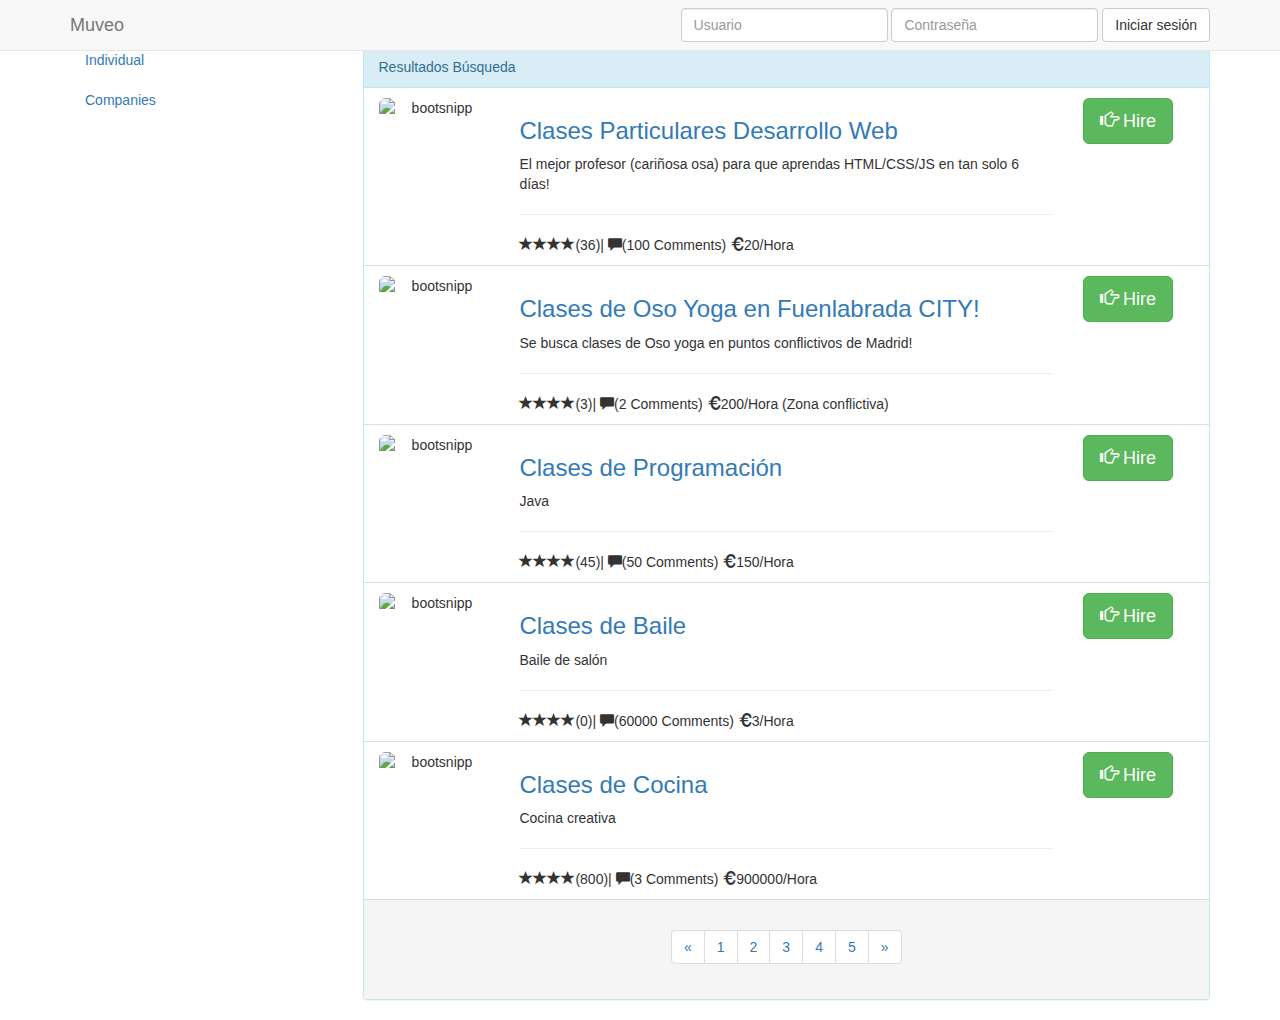
==== busqueda.html @ f886ea0f "Mockups pantallas" ====
<!DOCTYPE html>
<html>
<head lang="es">
    <meta charset="utf-8">
    <meta http-equiv="X-UA-Compatible" content="IE=edge">
    <meta name="viewport" content="width=device-width, initial-scale=1, maximum-scale=1">
    <meta name="description" content="busqueda de ofertas de clases"/>
    <meta charset="keywords" content="busqueda, clases"/>
    <!-- Bootstrap -->
    <link rel="stylesheet" href="https://maxcdn.bootstrapcdn.com/bootstrap/3.3.4/css/bootstrap.min.css">
    <!--Estilos-->
    <link rel="stylesheet" href="css/estilos.css">
    <link rel="stylesheet" href="css/busqueda.css">

    <title>Busca en Muveo</title>

    <!-- HTML5 Shim and Respond.js IE8 support of HTML5 elements and media queries -->
    <!-- WARNING: Respond.js doesn't work if you view the page via file:// -->
    <!--[if lt IE 9]>
    <script src="https://oss.maxcdn.com/libs/html5shiv/3.7.0/html5shiv.js"></script>
    <script src="https://oss.maxcdn.com/libs/respond.js/1.4.2/respond.min.js"></script>
    <![endif]-->
</head>
<body>
<!-- top navbar -->
<div class="navbar navbar-default navbar-fixed-top">
    <div class="container">
        <div class="navbar-header">
            <button class="navbar-toggle" type="button" data-toggle="collapse" data-target="#navbar-main">
                <span class="icon-bar"></span>
                <span class="icon-bar"></span>
                <span class="icon-bar"></span>
            </button>
            <a class="navbar-brand" href="index.php">Muveo</a>

        </div>

        <div class="navbar-collapse collapse" id="navbar-main">

            <form class="navbar-form navbar-right" role="search" action="php/process_login.php" method="post" name="login_form">
                <div class="form-group">
                    <input type="text" name="email" class="form-control" placeholder="Usuario">
                </div>
                <div class="form-group">
                    <input type="text" name="password" class="form-control" placeholder="Contraseña">
                </div>
                <button type="submit" class="btn btn-default" value="Login" onclick="formhash(this.form, this.form.password);">Iniciar sesión</button>
            </form>

        </div>
    </div>
</div>

<div class="container">
    <div class="row row-offcanvas row-offcanvas-left">
        <!-- sidebar -->
        <div class="col-xs-12 col-md-3 sidebar-offcanvas" id="sidebar" role="navigation">
            <ul class="nav" style="background: #ffffff">
                <li><a href="#">Everyone</a></li>
                <li><a href="#">Individual</a></li>
                <li><a href="#">Companies</a></li>
            </ul>
        </div>

        <!-- search bar -->
        <div class="col-xs-12 col-md-9">
            <div id="custom-search-input">
                <div class="input-group col-md-12">
                    <input type="text" class="form-control input-lg" placeholder="Buscar" />
                    <span class="input-group-btn">
                        <button class="btn btn-info btn-lg" type="button">
                            <i class="glyphicon glyphicon-search"></i>
                        </button>
                    </span>
                </div>
            </div>
        </div>
        <!-- search bar -->

        <!-- main area -->
        <div class="col-xs-12 col-md-9" id="mainPanel">
            <div class="panel panel-info">
                <!-- Default panel contents -->
                <div class="panel-heading">Resultados Búsqueda</div>

                <!-- List group -->
                <ul class="list-group">
                    <li class="list-group-item">
                        <div class="row">
                            <div class="col-md-12">
                                <div class="row">
                                    <div class="col-xs-12 col-md-2 text-center">
                                        <img src="/images/avatar_test.jpg" alt="bootsnipp"
                                             class="img-rounded img-responsive" />
                                    </div>
                                    <div class="col-xs-12 col-md-8 section-box">
                                        <h3><a href="busqueda.html" target="_blank">
                                            Clases Particulares Desarrollo Web </a>
                                        </h3>
                                        <p>
                                            El mejor profesor (cariñosa osa) para que aprendas HTML/CSS/JS en tan solo 6 días!</p>
                                        <hr />
                                        <div class="row rating-desc">
                                            <div class="col-md-12">
                                                <span class="glyphicon glyphicon-stars"></span><span class="glyphicon glyphicon-star">
                                                </span><span class="glyphicon glyphicon-star"></span><span class="glyphicon glyphicon-star">
                                                </span><span class="glyphicon glyphicon-star"></span>(36)<span class="separator">|</span>
                                                <span class="glyphicon glyphicon-comment"></span>(100 Comments)
                                                <span class="glyphicon glyphicon-euro"></span>20/Hora
                                            </div>
                                        </div>
                                    </div>
                                    <div class="col-xs-12 col-md-2 section-box hireButton">
                                        <a href="#" class="btn btn-lg btn-success"><span class="glyphicon glyphicon-hand-right"></span> Hire</a>
                                    </div>
                                </div>
                            </div>
                        </div>

                    </li>
                    <li class="list-group-item">
                        <div class="row">
                            <div class="col-md-12">
                                <div class="row">
                                    <div class="col-xs-12 col-md-2 text-center">
                                        <img src="/images/chicaFea.png" alt="bootsnipp"
                                             class="img-rounded img-responsive" />
                                    </div>
                                    <div class="col-xs-12 col-md-8 section-box">
                                        <h3><a href="busqueda.html" target="_blank">
                                            Clases de Oso Yoga en Fuenlabrada CITY! </a>
                                        </h3>
                                        <p>
                                            Se busca clases de Oso yoga en puntos conflictivos de Madrid!</p>
                                        <hr />
                                        <div class="row rating-desc">
                                            <div class="col-xs-12 col-md-12">
                                                <span class="glyphicon glyphicon-stars"></span><span class="glyphicon glyphicon-star">
                                                </span><span class="glyphicon glyphicon-star"></span><span class="glyphicon glyphicon-star">
                                                </span><span class="glyphicon glyphicon-star"></span>(3)<span class="separator">|</span>
                                                <span class="glyphicon glyphicon-comment"></span>(2 Comments)
                                                <span class="glyphicon glyphicon-euro"></span>200/Hora (Zona conflictiva)
                                            </div>
                                        </div>
                                    </div>
                                    <div class="col-xs-12 col-md-2 section-box hireButton">
                                        <a href="#" class="btn btn-lg btn-success"><span class="glyphicon glyphicon-hand-right"></span> Hire</a>
                                    </div>
                                </div>
                            </div>
                        </div>
                    </li>
                    <li class="list-group-item">
                        <div class="row">
                            <div class="col-md-12">
                                <div class="row">
                                    <div class="col-xs-12 col-md-2 text-center">
                                        <img src="/images/clasesProgramacion.jpg" alt="bootsnipp"
                                             class="img-rounded img-responsive" />
                                    </div>
                                    <div class="col-xs-12 col-md-8 section-box">
                                        <h3><a href="busqueda.html" target="_blank">
                                            Clases de Programación </a>
                                        </h3>
                                        <p>Java</p>
                                        <hr/>
                                        <div class="row rating-desc">
                                            <div class="col-xs-12 col-md-12">
                                                <span class="glyphicon glyphicon-stars"></span><span class="glyphicon glyphicon-star">
                                                </span><span class="glyphicon glyphicon-star"></span><span class="glyphicon glyphicon-star">
                                                </span><span class="glyphicon glyphicon-star"></span>(45)<span class="separator">|</span>
                                                <span class="glyphicon glyphicon-comment"></span>(50 Comments)
                                                <span class="glyphicon glyphicon-euro"></span>150/Hora
                                            </div>
                                        </div>
                                    </div>
                                    <div class="col-xs-12 col-md-2 section-box hireButton">
                                        <a href="#" class="btn btn-lg btn-success"><span class="glyphicon glyphicon-hand-right"></span> Hire</a>
                                    </div>
                                </div>
                            </div>
                        </div>
                    </li>
                    <li class="list-group-item">
                        <div class="row">
                            <div class="col-md-12">
                                <div class="row">
                                    <div class="col-xs-12 col-md-2 text-center">
                                        <img src="/images/clasesBaile.jpg" alt="bootsnipp"
                                             class="img-rounded img-responsive" />
                                    </div>
                                    <div class="col-xs-12 col-md-8 section-box">
                                        <h3><a href="busqueda.html" target="_blank">
                                            Clases de Baile </a>
                                        </h3>
                                        <p>Baile de salón</p>
                                        <hr/>
                                        <div class="row rating-desc">
                                            <div class="col-xs-12 col-md-12">
                                                <span class="glyphicon glyphicon-stars"></span><span class="glyphicon glyphicon-star">
                                                </span><span class="glyphicon glyphicon-star"></span><span class="glyphicon glyphicon-star">
                                                </span><span class="glyphicon glyphicon-star"></span>(0)<span class="separator">|</span>
                                                <span class="glyphicon glyphicon-comment"></span>(60000 Comments)
                                                <span class="glyphicon glyphicon-euro"></span>3/Hora
                                            </div>
                                        </div>
                                    </div>
                                    <div class="col-xs-12 col-md-2 section-box hireButton">
                                        <a href="#" class="btn btn-lg btn-success"><span class="glyphicon glyphicon-hand-right"></span> Hire</a>
                                    </div>
                                </div>
                            </div>
                        </div>
                    </li>
                    <li class="list-group-item">
                        <div class="row">
                            <div class="col-md-12">
                                <div class="row">
                                    <div class="col-xs-12 col-md-2 text-center">
                                        <img src="/images/clasesCocina.jpg" alt="bootsnipp"
                                             class="img-rounded img-responsive" />
                                    </div>
                                    <div class="col-xs-12 col-md-8 section-box">
                                        <h3><a href="busqueda.html" target="_blank">
                                            Clases de Cocina </a>
                                        </h3>
                                        <p>Cocina creativa</p>
                                        <hr/>
                                        <div class="row rating-desc">
                                            <div class="col-xs-12 col-md-12">
                                                <span class="glyphicon glyphicon-stars"></span><span class="glyphicon glyphicon-star">
                                                </span><span class="glyphicon glyphicon-star"></span><span class="glyphicon glyphicon-star">
                                                </span><span class="glyphicon glyphicon-star"></span>(800)<span class="separator">|</span>
                                                <span class="glyphicon glyphicon-comment"></span>(3 Comments)
                                                <span class="glyphicon glyphicon-euro"></span>900000/Hora
                                            </div>
                                        </div>
                                    </div>
                                    <div class="col-xs-12 col-md-2 section-box hireButton">
                                        <a href="#" class="btn btn-lg btn-success"><span class="glyphicon glyphicon-hand-right"></span> Hire</a>
                                    </div>
                                </div>
                            </div>
                        </div>
                    </li>
                </ul>
                <div class="panel-footer text-center">
                    <nav>
                        <ul class="pagination ">
                            <li>
                                <a href="#" aria-label="Previous">
                                    <span aria-hidden="true">&laquo;</span>
                                </a>
                            </li>
                            <li><a href="#">1</a></li>
                            <li><a href="#">2</a></li>
                            <li><a href="#">3</a></li>
                            <li><a href="#">4</a></li>
                            <li><a href="#">5</a></li>
                            <li>
                                <a href="#" aria-label="Next">
                                    <span aria-hidden="true">&raquo;</span>
                                </a>
                            </li>
                        </ul>
                    </nav>
                </div>
            </div>
        </div><!-- /.col-xs-12 main -->
    </div><!--/.row-->
</div><!--/.container-->
<!-- Modal para login -->
<div class="modal fade" id="loginModal" tabindex="-1" role="dialog" aria-labelledby="myLoginModalLabel" aria-hidden="true">
    <div class="modal-dialog">
        <div class="modal-content">
            <div class="modal-header">
                <button type="button" class="close" data-dismiss="modal" aria-hidden="true">
                    &times;
                </button>
                <h3>Inicia sesión para continuar</h3>
                <h5>¿No tienes cuenta? ¡Registrate <a href=""> aquí</a> en menos de un minuto!</h5>
            </div>
            <div class="modal-body">
                <form class="form-horizontal">
                    <div class="form-group">
                        <label for="inputUsername" class="col-xs-4 control-label"> Nombre de usuario </label>
                        <div class="col-xs-6">
                            <input type="text" class="form-control" id="inputUsername" placeholder="Usuario">
                        </div>
                    </div>
                    <div class="form-group">
                        <label for="inputPassword" class="col-xs-4 control-label"> Contraseña </label>
                        <div class="col-xs-6">
                            <input type="password" class="form-control" id="inputPassword" placeholder="Contraseña">
                        </div>
                    </div>
                </form>
            </div>
            <div class="modal-footer">
                <button type="button" class="btn btn-primary">
                    Iniciar sesión
                </button>
                <button type="button" class="btn btn-default" data-dismiss="modal">
                    Cerrar
                </button>
            </div>
        </div>
    </div>
</div>
<!-- Modal para login -->

<!-- jQuery (necessary for Bootstrap's JavaScript plugins) -->
<script src="https://ajax.googleapis.com/ajax/libs/jquery/1.11.0/jquery.min.js"></script>
<!-- Bootstrap Core JavaScript -->
<script src="js/bootstrap.min.js"></script>

</body>
</html>
---- css/estilos.css ----
*{
    margin: 0px;
    padding: 0px;
    border: 0px;
}

#navigationHeader{
    margin-bottom: 0px;
}

body{
    height: 100%;
    width: 100%;
    position:absolute;
}

#subtituloPrincipal{
    font: bold 14px verdana, sans-serif;
}

#container-full{
    background-image: url('http://i.imgur.com/NowYKD7.jpg');
    background-size: 100%;
    background-repeat: no-repeat;
    color: #000000;
    margin: 0 auto;
    min-height: 100%;
    overflow: hidden;
    width: 100%;
    padding-top: 150px;
}

#espacioTitulo{
    width: 500px;
    margin: 50px auto;
    padding: 15px;
    border: 1px solid #999999;
    background: #DDDDDD;
    border-radius: 20px;
    text-align: center;
}

#tituloPrincipal{
    font: bold 36px verdana, sans-serif;
}

#selector{
    width: 100%;
    height: 40%;
    text-align: center;
}

#clases{
    width: 50%;
    height: 20%;
    border: solid;
    border-width: 0 0 0 0;
    margin: 5px;
}

#trabajo{
    width: 50%;
    height: 20%;
    border: solid;
    border-width: 0 0 0 0;
    margin: 5px;
}

#lema{
    text-align: center;
}
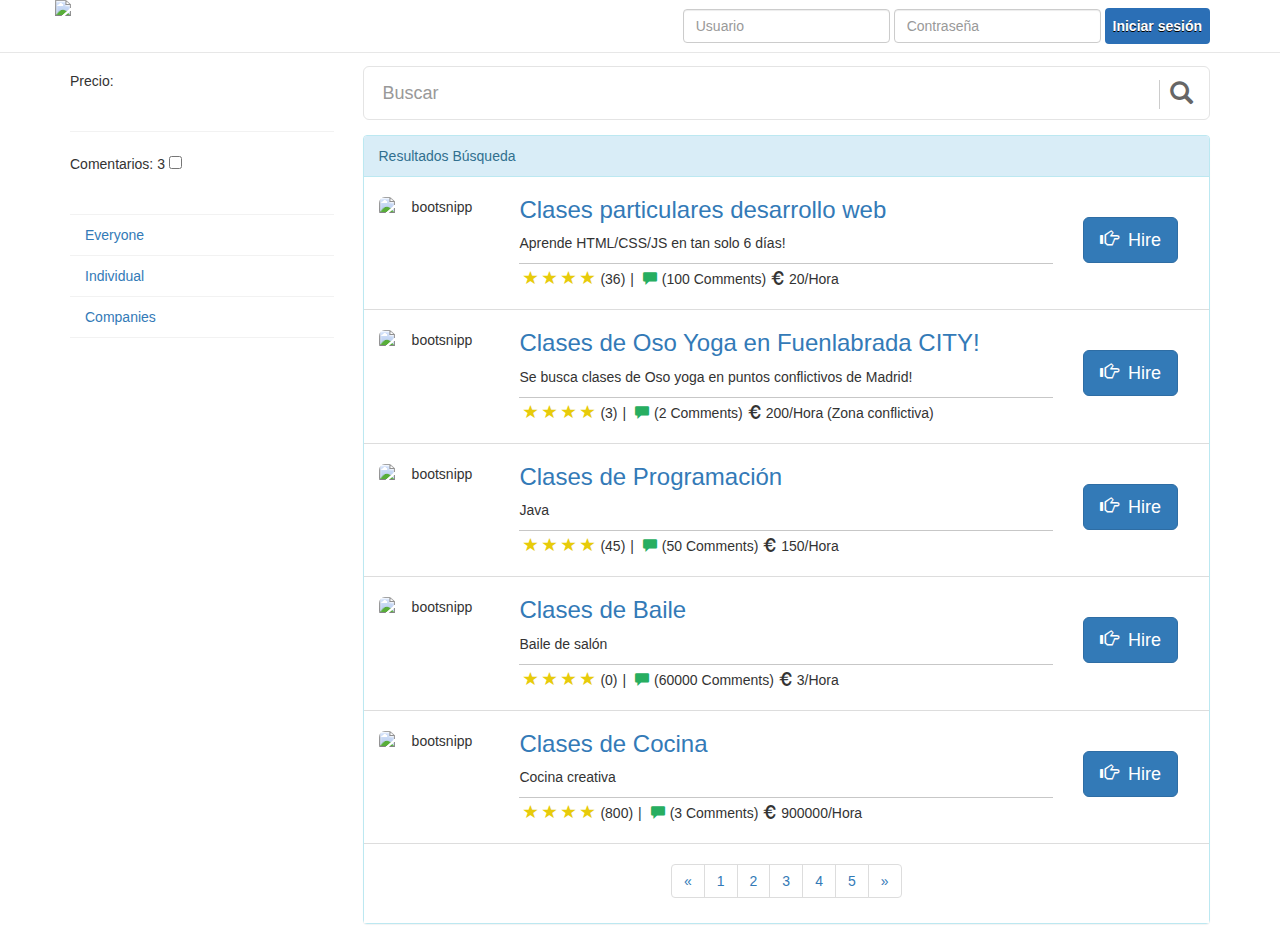
==== commit 1d8a0672: "Update 13-4" ====
--- a/busqueda.html
+++ b/busqueda.html
@@ -9,6 +9,8 @@
     <!-- Bootstrap -->
     <link rel="stylesheet" href="https://maxcdn.bootstrapcdn.com/bootstrap/3.3.4/css/bootstrap.min.css">
     <!--Estilos-->
+    <link rel="stylesheet" href="css/bootstrap.min.css">
+    <link rel="stylesheet" href="css/bootstrap-slider.css">
     <link rel="stylesheet" href="css/estilos.css">
     <link rel="stylesheet" href="css/busqueda.css">
 
@@ -22,40 +24,50 @@
     <![endif]-->
 </head>
 <body>
-<!-- top navbar -->
-<div class="navbar navbar-default navbar-fixed-top">
+<!-- Header -->
+<nav class="navbar navbar-default navbar-static-top navbar-fixed-top">
     <div class="container">
         <div class="navbar-header">
+            <!-- Boton login para dispositivos moviles-->
             <button class="navbar-toggle" type="button" data-toggle="collapse" data-target="#navbar-main">
+                <span class="sr-only">Toggle navigation</span>
                 <span class="icon-bar"></span>
                 <span class="icon-bar"></span>
                 <span class="icon-bar"></span>
             </button>
-            <a class="navbar-brand" href="index.php">Muveo</a>
-
-        </div>
-
-        <div class="navbar-collapse collapse" id="navbar-main">
-
+            <!-- Brand -->
+            <a class="navbar-brand" href="index.html"><img src="images/icon_white.png"></a>
+        </div>
+        <!-- Login Form with button -->
+        <div id="navbar-main" class="collapse navbar-collapse" >
             <form class="navbar-form navbar-right" role="search" action="php/process_login.php" method="post" name="login_form">
                 <div class="form-group">
-                    <input type="text" name="email" class="form-control" placeholder="Usuario">
+                    <!-- Username -->
+                    <input class="form-control" name="username" placeholder="Usuario" type="text">
                 </div>
                 <div class="form-group">
-                    <input type="text" name="password" class="form-control" placeholder="Contraseña">
+                    <!-- Password -->
+                    <input class="form-control" name="password" placeholder="Contraseña" type="password">
                 </div>
-                <button type="submit" class="btn btn-default" value="Login" onclick="formhash(this.form, this.form.password);">Iniciar sesión</button>
+                <!-- Submit -->
+                <button type="submit" class="btn btn-primary" value="Login" onclick="formhash(this.form, this.form.password)">Iniciar sesión</button>
             </form>
-
         </div>
     </div>
-</div>
-
+</nav>
+<!-- Header End-->
 <div class="container">
     <div class="row row-offcanvas row-offcanvas-left">
         <!-- sidebar -->
         <div class="col-xs-12 col-md-3 sidebar-offcanvas" id="sidebar" role="navigation">
             <ul class="nav" style="background: #ffffff">
+                <li>Precio: <br><br><input id="ex2" type="text" class="span2" value="" data-slider-min="10" data-slider-max="1000" data-slider-step="5" data-slider-value="[250,450]"/></li>
+                <br>
+                <li><span id="ex6CurrentSliderValLabel">Comentarios: <span id="ex6SliderVal">3 </span></span><input id="ex7-enabled" type="checkbox"/>
+                    <input id="ex6" type="text" data-slider-min="0" data-slider-max="100" data-slider-step="1" data-slider-enabled="false" data-slider-value="0"/&t
+                </li>
+                <br>
+                <br>
                 <li><a href="#">Everyone</a></li>
                 <li><a href="#">Individual</a></li>
                 <li><a href="#">Companies</a></li>
@@ -95,10 +107,10 @@
                                     </div>
                                     <div class="col-xs-12 col-md-8 section-box">
                                         <h3><a href="busqueda.html" target="_blank">
-                                            Clases Particulares Desarrollo Web </a>
+                                            Clases particulares desarrollo web </a>
                                         </h3>
                                         <p>
-                                            El mejor profesor (cariñosa osa) para que aprendas HTML/CSS/JS en tan solo 6 días!</p>
+                                            Aprende HTML/CSS/JS en tan solo 6 días!</p>
                                         <hr />
                                         <div class="row rating-desc">
                                             <div class="col-md-12">
@@ -111,7 +123,7 @@
                                         </div>
                                     </div>
                                     <div class="col-xs-12 col-md-2 section-box hireButton">
-                                        <a href="#" class="btn btn-lg btn-success"><span class="glyphicon glyphicon-hand-right"></span> Hire</a>
+                                        <a href="#" class="btn btn-lg btn-primary"><span class="glyphicon glyphicon-hand-right"></span> Hire</a>
                                     </div>
                                 </div>
                             </div>
@@ -144,7 +156,7 @@
                                         </div>
                                     </div>
                                     <div class="col-xs-12 col-md-2 section-box hireButton">
-                                        <a href="#" class="btn btn-lg btn-success"><span class="glyphicon glyphicon-hand-right"></span> Hire</a>
+                                        <a href="#" class="btn btn-lg btn-primary"><span class="glyphicon glyphicon-hand-right"></span> Hire</a>
                                     </div>
                                 </div>
                             </div>
@@ -175,7 +187,7 @@
                                         </div>
                                     </div>
                                     <div class="col-xs-12 col-md-2 section-box hireButton">
-                                        <a href="#" class="btn btn-lg btn-success"><span class="glyphicon glyphicon-hand-right"></span> Hire</a>
+                                        <a href="#" class="btn btn-lg btn-primary"><span class="glyphicon glyphicon-hand-right"></span> Hire</a>
                                     </div>
                                 </div>
                             </div>
@@ -206,7 +218,7 @@
                                         </div>
                                     </div>
                                     <div class="col-xs-12 col-md-2 section-box hireButton">
-                                        <a href="#" class="btn btn-lg btn-success"><span class="glyphicon glyphicon-hand-right"></span> Hire</a>
+                                        <a href="#" class="btn btn-lg btn-primary"><span class="glyphicon glyphicon-hand-right"></span> Hire</a>
                                     </div>
                                 </div>
                             </div>
@@ -237,7 +249,7 @@
                                         </div>
                                     </div>
                                     <div class="col-xs-12 col-md-2 section-box hireButton">
-                                        <a href="#" class="btn btn-lg btn-success"><span class="glyphicon glyphicon-hand-right"></span> Hire</a>
+                                        <a href="#" class="btn btn-lg btn-primary"><span class="glyphicon glyphicon-hand-right"></span> Hire</a>
                                     </div>
                                 </div>
                             </div>
@@ -313,6 +325,26 @@
 <script src="https://ajax.googleapis.com/ajax/libs/jquery/1.11.0/jquery.min.js"></script>
 <!-- Bootstrap Core JavaScript -->
 <script src="js/bootstrap.min.js"></script>
+<script src="js/bootstrap-slider.js"></script>
+<script>
+    $("#ex2").slider({});
+    $("#ex6").slider();
+    $("#ex6").on("slide", function(slideEvt) {
+        $("#ex6SliderVal").text(slideEvt.value);
+    });
+    // With JQuery
+    $("#ex6").slider();
+    $("#ex7-enabled").click(function() {
+        if(this.checked) {
+            // With JQuery
+            $("#ex6").slider("enable");
+        }
+        else {
+            // With JQuery
+            $("#ex6").slider("disable");
+        }
+    });
+</script>
 
 </body>
 </html>--- a/css/estilos.css
+++ b/css/estilos.css
@@ -14,20 +14,27 @@
     position:absolute;
 }
 
+#PanelInicio {
+    color: white;
+    text-shadow: 0px 1px 1px #222;
+    font-weight: bolder;
+    font-size: larger;
+}
+
 #subtituloPrincipal{
     font: bold 14px verdana, sans-serif;
 }
 
 #container-full{
-    background-image: url('http://i.imgur.com/NowYKD7.jpg');
-    background-size: 100%;
-    background-repeat: no-repeat;
-    color: #000000;
+    background-image: url("/images/backgroundIndex.jpg");
+    background-size: cover;
+    /*opacity: 0.7;*/
+    /*color: #000000;*/
     margin: 0 auto;
     min-height: 100%;
     overflow: hidden;
     width: 100%;
-    padding-top: 150px;
+    padding-top: 10%; /* 150px */
 }
 
 #espacioTitulo{
@@ -50,22 +57,54 @@
     text-align: center;
 }
 
-#clases{
+
+#trabajo,#botonAtras,#clases {
     width: 50%;
     height: 20%;
     border: solid;
     border-width: 0 0 0 0;
-    margin: 5px;
-}
-
-#trabajo{
-    width: 50%;
-    height: 20%;
-    border: solid;
-    border-width: 0 0 0 0;
-    margin: 5px;
+    margin: 5px 5px 5px 5px;
 }
 
 #lema{
     text-align: center;
+}
+
+#SearchBar{
+    visibility: hidden;
+}
+
+footer {
+    height:50px;
+    bottom:0px;
+    left:0px;
+    right:0px;
+    padding: 10px;
+    color: black;
+    background-color: #ffffff;
+    text-align: center;
+}
+
+.navbar-brand{
+    padding: 0px;
+}
+
+nav {
+    background-color: #ffffff !important;
+}
+
+button.btn-primary {
+    text-shadow: 0px 1px 0px #000;
+    background-color: #2B6FB6;
+    border: 0px;
+    padding: 8px;
+    font-weight: bold;
+    /*background-image: linear-gradient(to bottom, #2B6FB6 0px, #337ab7 100%);*/
+}
+
+button.btn-primary:hover {
+    background-color: #337ab7;
+    border: 0px;
+    padding: 8px;
+    font-weight: bold;
 }--- a/css/busqueda.css
+++ b/css/busqueda.css
@@ -0,0 +1,111 @@
+body {
+    padding-top: 51px;
+}
+.text-center {
+    padding-top: 20px;
+}
+.col-xs-12 {
+    background-color: #fff;
+}
+#sidebar {
+    height: 100%;
+    padding-right: 0;
+    padding-top: 20px;
+}
+#sidebar .nav {
+    width: 95%;
+}
+#sidebar li {
+    border:0 #f2f2f2 solid;
+    border-bottom-width:1px;
+}
+
+/* collapsed sidebar styles */
+@media screen and (max-width: 767px) {
+    .row-offcanvas {
+        position: relative;
+        -webkit-transition: all 0.25s ease-out;
+        -moz-transition: all 0.25s ease-out;
+        transition: all 0.25s ease-out;
+    }
+    .row-offcanvas-right
+    .sidebar-offcanvas {
+        right: -41.6%;
+    }
+
+    .row-offcanvas-left
+    .sidebar-offcanvas {
+        left: -41.6%;
+    }
+    .row-offcanvas-right.active {
+        right: 41.6%;
+    }
+    .row-offcanvas-left.active {
+        left: 41.6%;
+    }
+    .sidebar-offcanvas {
+        position: absolute;
+        top: 0;
+        width: 41.6%;
+    }
+    #sidebar {
+        padding-top:0;
+    }
+}
+#custom-search-input{
+    padding: 3px;
+    border: solid 1px #E4E4E4;
+    border-radius: 6px;
+    background-color: #fff;
+    margin-top: 15px;
+}
+
+#custom-search-input input{
+    border: 0;
+    box-shadow: none;
+}
+
+#custom-search-input button{
+    margin: 2px 0 0 0;
+    background: none;
+    box-shadow: none;
+    border: 0;
+    color: #666666;
+    padding: 0 8px 0 10px;
+    border-left: solid 1px #ccc;
+}
+
+#custom-search-input button:hover{
+    border: 0;
+    box-shadow: none;
+    border-left: solid 1px #ccc;
+}
+
+#custom-search-input .glyphicon-search{
+    font-size: 23px;
+}
+
+#mainPanel{
+    margin-top: 15px;
+}
+
+.glyphicon { margin-right:5px;}
+.section-box h2 { margin-top:0px;}
+.section-box h2 a { font-size:15px; }
+.glyphicon-star { color: #e7cb0a;}
+.glyphicon-comment { color:#27ae60;}
+.separator { padding-right:5px;padding-left:5px; }
+.section-box hr {margin-top: 0;margin-bottom: 5px;border: 0;border-top: 1px solid rgb(199, 199, 199);}
+
+.hireButton{
+    padding-top: 40px;
+}
+
+.list-group-item{
+    padding-top: 0px;
+    padding-bottom: 20px;
+}
+
+.panel-footer {
+    padding: 0px;
+}